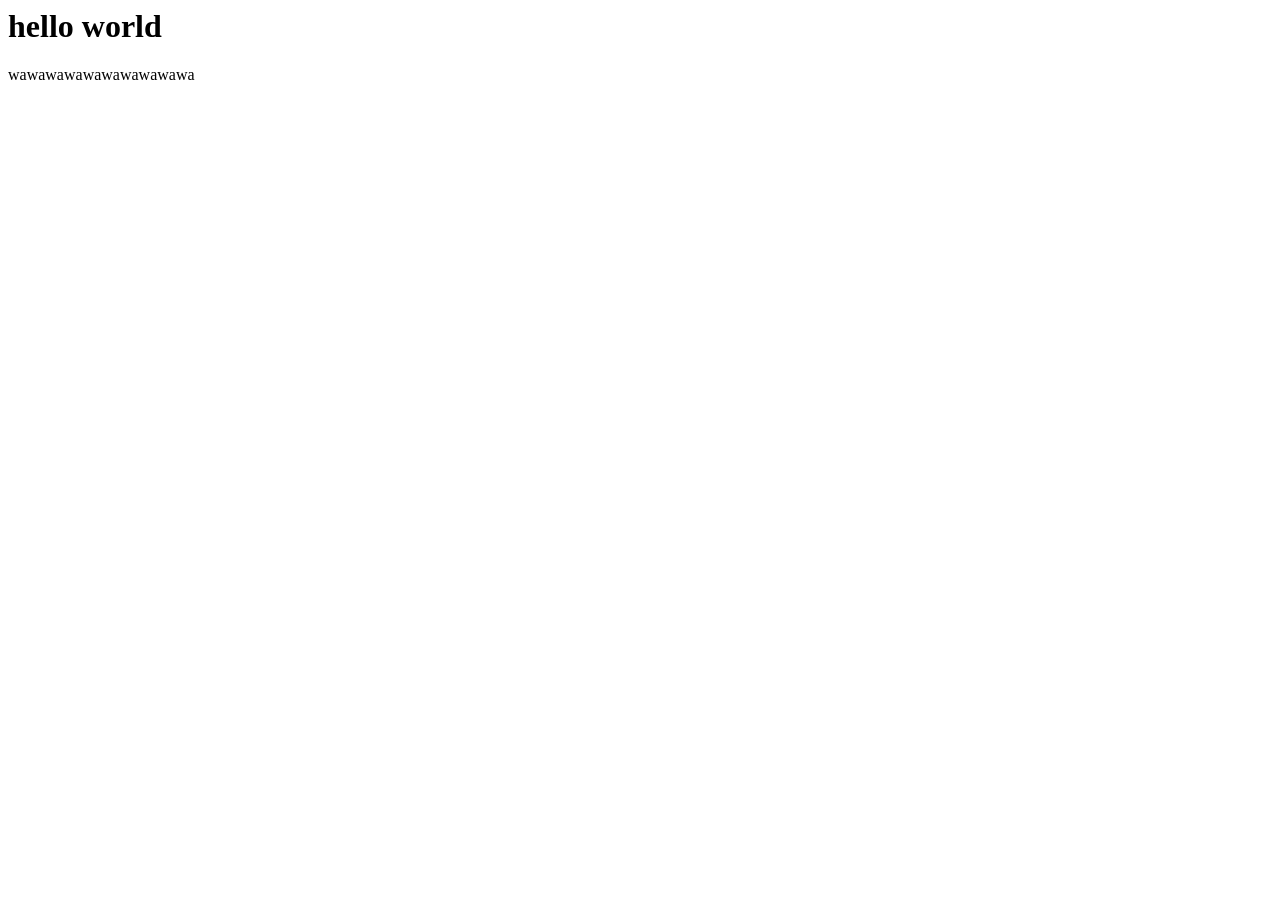
==== index.html @ 1b95c19a "initial commit" ====
<html lang="en">
<head>
    <meta charset="UTF-8">
    <meta name="viewport" content="width=device-width, initial-scale=1.0">
    <title>Document</title>
</head>
<body>
    <h1>hello world</h1>
    <p>wawawawawawawawawawa</p>
</body>
</html>
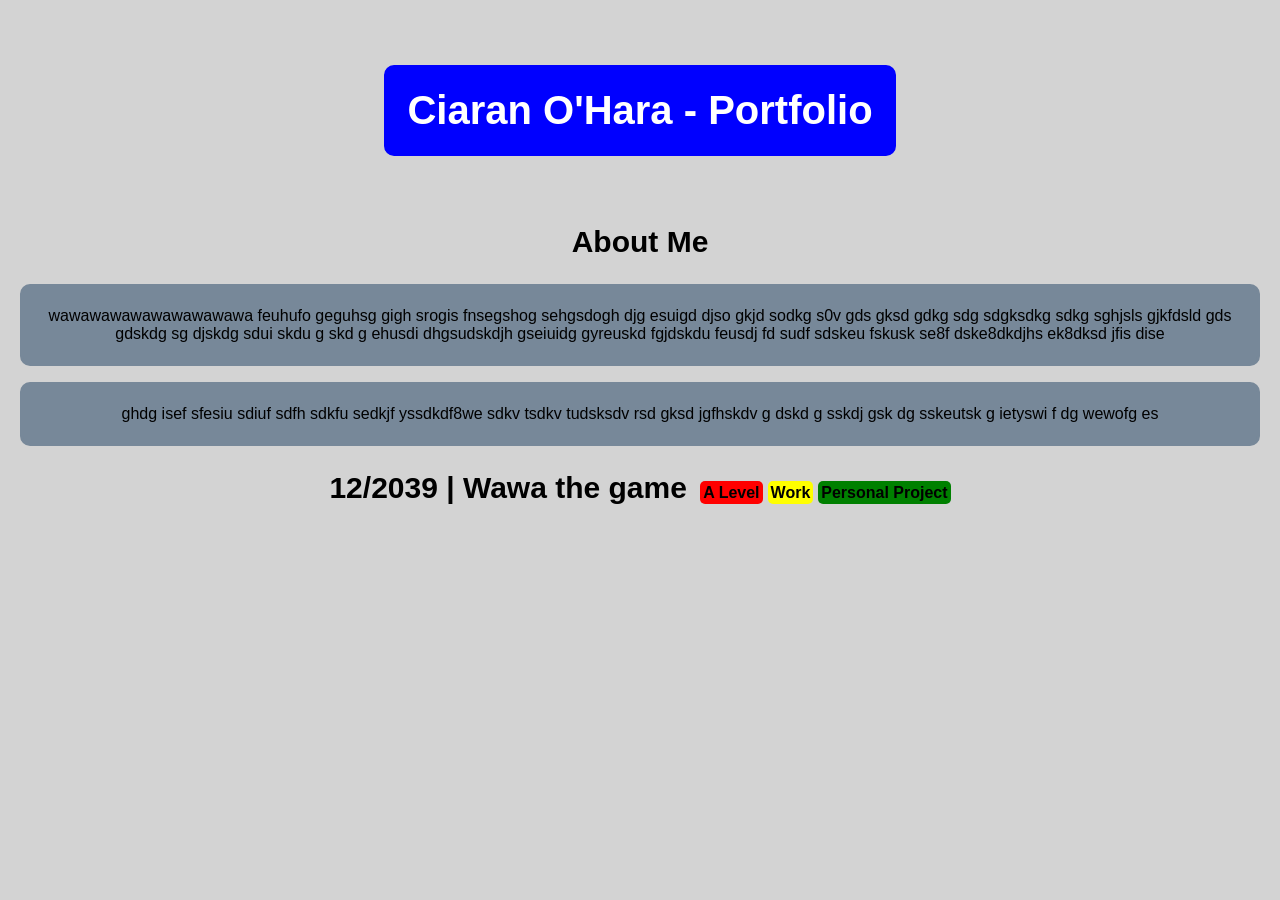
==== commit 355bdd3c: "layout testing and create entry tags" ====
--- a/index.html
+++ b/index.html
@@ -2,10 +2,24 @@
 <head>
     <meta charset="UTF-8">
     <meta name="viewport" content="width=device-width, initial-scale=1.0">
-    <title>Document</title>
+    <title>Ciaran O'Hara - Portfolio</title>
+    <link rel="stylesheet" href="styles.css">
 </head>
 <body>
-    <h1>hello world</h1>
-    <p>wawawawawawawawawawa</p>
+    <br>
+    <div style="text-align: center;">
+        <h1>Ciaran O'Hara - Portfolio</h1>
+    </div>
+    <br>
+    <h2>About Me</h2>
+    <p>wawawawawawawawawawa feuhufo geguhsg gigh srogis fnsegshog sehgsdogh djg esuigd djso gkjd sodkg s0v gds gksd gdkg sdg sdgksdkg sdkg sghjsls gjkfdsld gds
+        gdskdg sg djskdg sdui skdu g skd g ehusdi dhgsudskdjh gseiuidg gyreuskd fgjdskdu feusdj fd sudf sdskeu fskusk se8f dske8dkdjhs ek8dksd jfis dise
+    </p>
+    <p>ghdg isef sfesiu sdiuf sdfh sdkfu sedkjf yssdkdf8we sdkv tsdkv tudsksdv rsd gksd jgfhskdv g dskd g sskdj gsk dg sskeutsk g ietyswi f dg wewofg es</p>
+
+    <h2>12/2039 | Wawa the game <span id="Education">A Level</span><span id="Work">Work</span><span id="Personal">Personal Project</span></h2>
+
 </body>
-</html>+</html>
+
+<!-- url: https://cpaohara.github.io/Ciaran-OHara/ -->
--- a/styles.css
+++ b/styles.css
@@ -0,0 +1,77 @@
+body{
+    background-color: lightgray;
+    text-align: center;
+    font-family: sans-serif;
+    margin: 20px;
+}
+
+h1{
+    background-color: blue;
+    border-style: solid;
+    border-radius: 10px;
+    border-color: blue;
+    padding: 20px;
+    font-size: 40px;
+    color: white;
+    display: inline-block; /*Inline-block makes item sit in middle of page*/
+}
+
+h2{
+    font-size: 30px;
+}
+
+
+p{
+    background-color: lightslategray;
+    border-style: solid;
+    border-radius: 10px;
+    padding: 20px;
+    border-color: lightslategray;
+}
+
+#Education{
+    font-size: medium;
+    /*font-style: oblique;*/
+    background-color: red;
+    border-radius: 5px;
+    padding: 3px;
+    margin-left: 5px;
+}
+
+#Work{
+    font-size: medium;
+    /*font-style: oblique;*/
+    background-color: yellow;
+    border-radius: 5px;
+    padding: 3px;
+    margin-left: 5px;
+}
+
+#Personal{
+    font-size: medium;
+    /*font-style: oblique;*/
+    background-color: green;
+    border-radius: 5px;
+    padding: 3px;
+    margin-left: 5px;
+}
+
+/* #ALvl{
+
+}
+
+#UGrad{
+
+}
+
+#Masters{
+
+}
+
+#PersProj{
+
+}
+
+#Published{
+
+} */
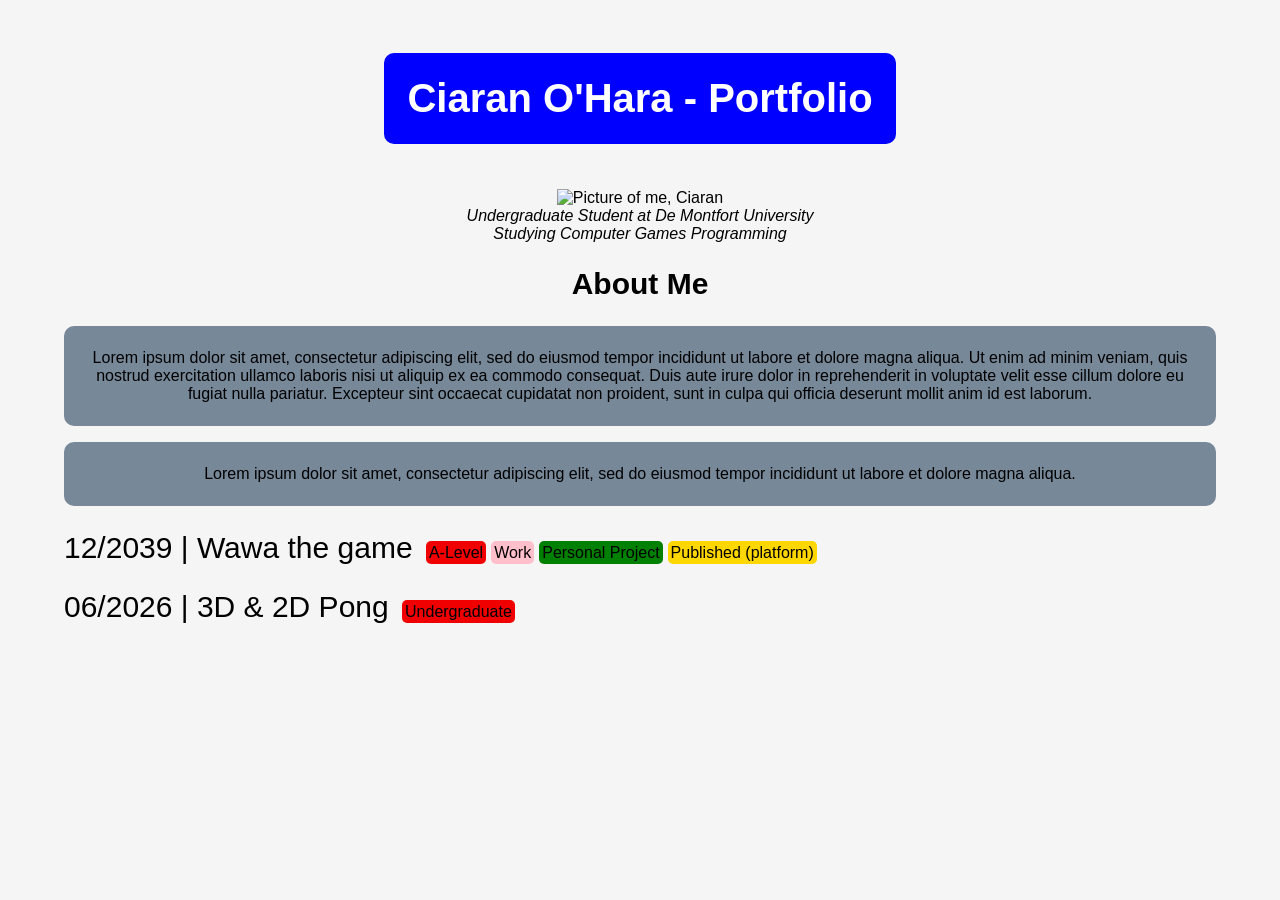
==== commit 769af020: "add more tags, and entry title position" ====
--- a/index.html
+++ b/index.html
@@ -11,13 +11,17 @@
         <h1>Ciaran O'Hara - Portfolio</h1>
     </div>
     <br>
+    <img src="..." alt="Picture of me, Ciaran">
+    <br>
+    <em>Undergraduate Student at De Montfort University<br>Studying Computer Games Programming</em>
+
     <h2>About Me</h2>
-    <p>wawawawawawawawawawa feuhufo geguhsg gigh srogis fnsegshog sehgsdogh djg esuigd djso gkjd sodkg s0v gds gksd gdkg sdg sdgksdkg sdkg sghjsls gjkfdsld gds
-        gdskdg sg djskdg sdui skdu g skd g ehusdi dhgsudskdjh gseiuidg gyreuskd fgjdskdu feusdj fd sudf sdskeu fskusk se8f dske8dkdjhs ek8dksd jfis dise
+    <p>Lorem ipsum dolor sit amet, consectetur adipiscing elit, sed do eiusmod tempor incididunt ut labore et dolore magna aliqua. Ut enim ad minim veniam, quis nostrud exercitation ullamco laboris nisi ut aliquip ex ea commodo consequat. Duis aute irure dolor in reprehenderit in voluptate velit esse cillum dolore eu fugiat nulla pariatur. Excepteur sint occaecat cupidatat non proident, sunt in culpa qui officia deserunt mollit anim id est laborum.
     </p>
-    <p>ghdg isef sfesiu sdiuf sdfh sdkfu sedkjf yssdkdf8we sdkv tsdkv tudsksdv rsd gksd jgfhskdv g dskd g sskdj gsk dg sskeutsk g ietyswi f dg wewofg es</p>
+    <p>Lorem ipsum dolor sit amet, consectetur adipiscing elit, sed do eiusmod tempor incididunt ut labore et dolore magna aliqua.</p>
 
-    <h2>12/2039 | Wawa the game <span id="Education">A Level</span><span id="Work">Work</span><span id="Personal">Personal Project</span></h2>
+    <h2 id="entry">12/2039 | Wawa the game <span id="education">A-Level</span><span id="work">Work</span><span id="personal">Personal Project</span><span id="published">Published (platform)</span></h2>
+    <h2 id="entry">06/2026 | 3D & 2D Pong <span id="education">Undergraduate</span></h2>
 
 </body>
 </html>
--- a/styles.css
+++ b/styles.css
@@ -1,8 +1,10 @@
 body{
-    background-color: lightgray;
+    background-color: whitesmoke; /*#FFF8E7*/
+    color: black;
     text-align: center;
     font-family: sans-serif;
-    margin: 20px;
+    margin-left: 5%; /*margin: 40px;*/
+    margin-right: 5%;
 }
 
 h1{
@@ -20,6 +22,11 @@
     font-size: 30px;
 }
 
+#entry{
+    text-align: left;
+    font-size: 30px;
+    font-weight: normal;
+}
 
 p{
     background-color: lightslategray;
@@ -29,25 +36,26 @@
     border-color: lightslategray;
 }
 
-#Education{
+/*CSS for tags with respective IDs (used in <span>)*/
+#education{
     font-size: medium;
     /*font-style: oblique;*/
-    background-color: red;
+    background-color: rgb(240, 0, 0);
     border-radius: 5px;
     padding: 3px;
     margin-left: 5px;
 }
 
-#Work{
+#work{
     font-size: medium;
     /*font-style: oblique;*/
-    background-color: yellow;
+    background-color: pink;
     border-radius: 5px;
     padding: 3px;
     margin-left: 5px;
 }
 
-#Personal{
+#personal{
     font-size: medium;
     /*font-style: oblique;*/
     background-color: green;
@@ -56,22 +64,11 @@
     margin-left: 5px;
 }
 
-/* #ALvl{
-
+#published{
+    font-size: medium;
+    /*font-style: oblique;*/
+    background-color: gold;
+    border-radius: 5px;
+    padding: 3px;
+    margin-left: 5px;
 }
-
-#UGrad{
-
-}
-
-#Masters{
-
-}
-
-#PersProj{
-
-}
-
-#Published{
-
-} */
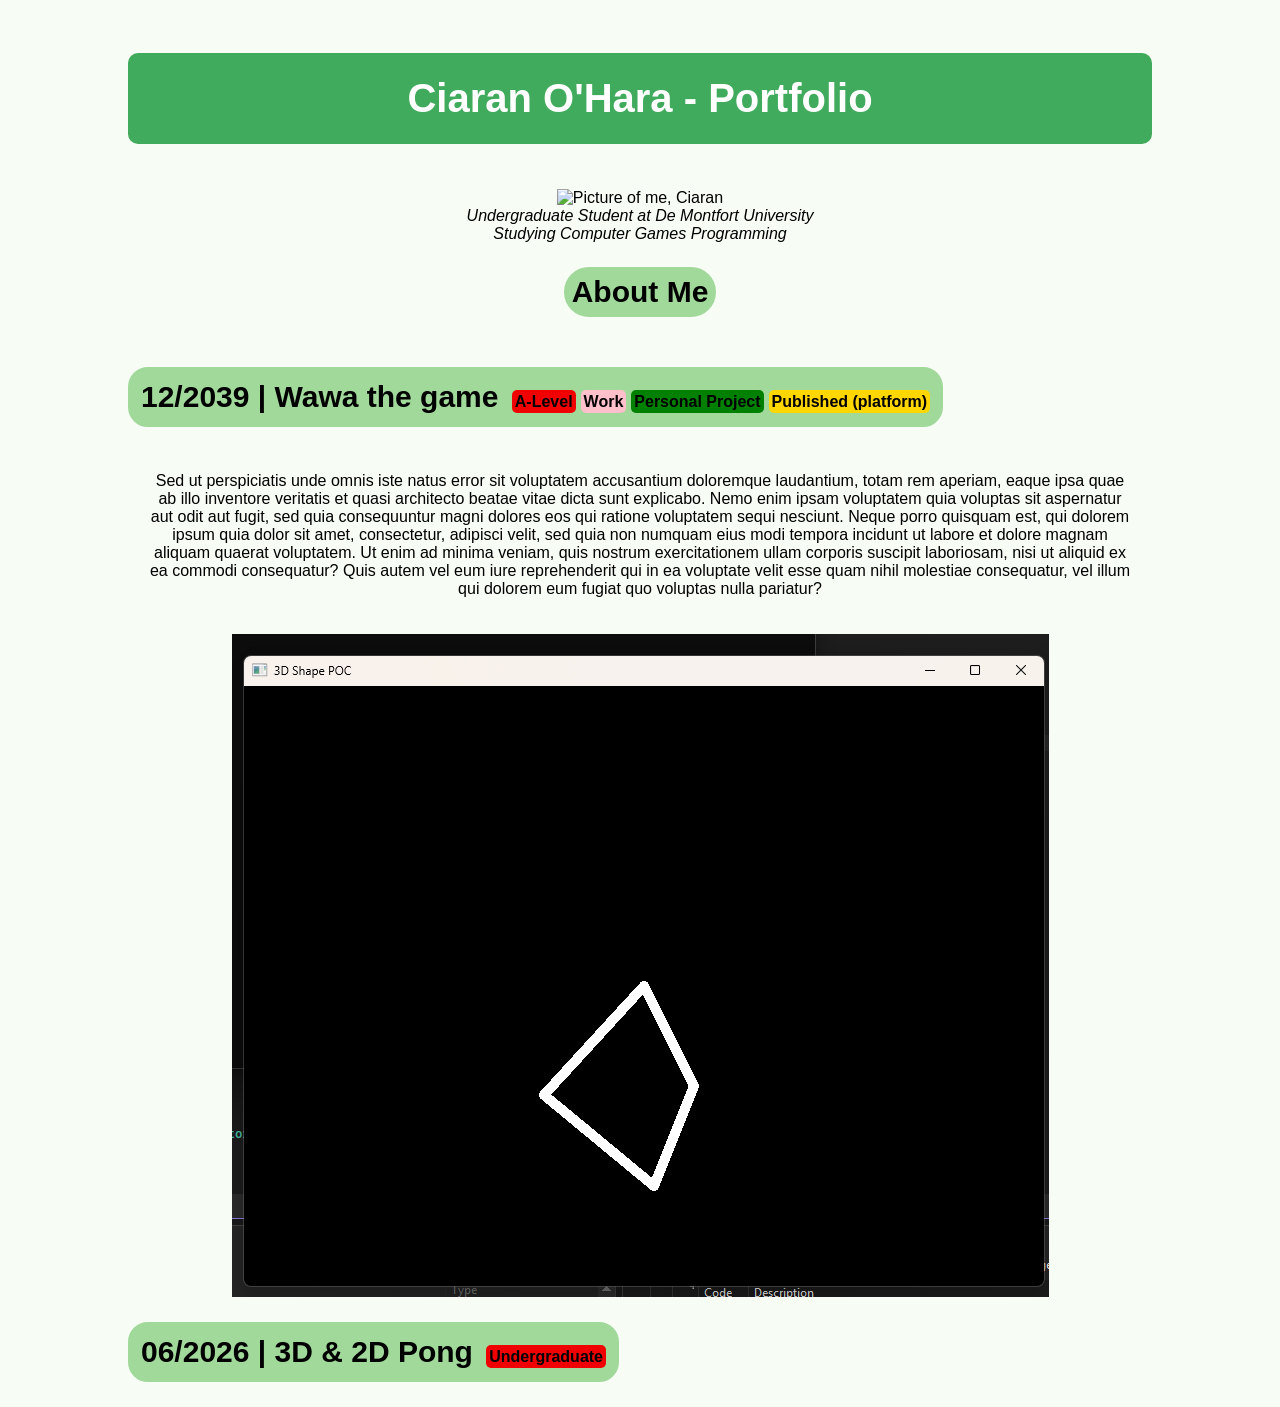
==== commit 6fd8478b: "Change colour palette and layout. Add example text content and image" ====
--- a/index.html
+++ b/index.html
@@ -15,13 +15,23 @@
     <br>
     <em>Undergraduate Student at De Montfort University<br>Studying Computer Games Programming</em>
 
-    <h2>About Me</h2>
-    <p>Lorem ipsum dolor sit amet, consectetur adipiscing elit, sed do eiusmod tempor incididunt ut labore et dolore magna aliqua. Ut enim ad minim veniam, quis nostrud exercitation ullamco laboris nisi ut aliquip ex ea commodo consequat. Duis aute irure dolor in reprehenderit in voluptate velit esse cillum dolore eu fugiat nulla pariatur. Excepteur sint occaecat cupidatat non proident, sunt in culpa qui officia deserunt mollit anim id est laborum.
-    </p>
-    <p>Lorem ipsum dolor sit amet, consectetur adipiscing elit, sed do eiusmod tempor incididunt ut labore et dolore magna aliqua.</p>
+    <div>
+        <h2 id="entryCenter">About Me</h2>
+    </div>
 
-    <h2 id="entry">12/2039 | Wawa the game <span id="education">A-Level</span><span id="work">Work</span><span id="personal">Personal Project</span><span id="published">Published (platform)</span></h2>
-    <h2 id="entry">06/2026 | 3D & 2D Pong <span id="education">Undergraduate</span></h2>
+    <div>
+        <h2 id="entry">12/2039 | Wawa the game <span id="education">A-Level</span><span id="work">Work</span><span id="personal">Personal Project</span><span id="published">Published (platform)</span></h2>
+        <p>
+            Sed ut perspiciatis unde omnis iste natus error sit voluptatem accusantium doloremque laudantium, totam rem aperiam, eaque ipsa quae ab illo inventore veritatis et quasi architecto beatae vitae dicta sunt explicabo. Nemo enim ipsam voluptatem quia voluptas sit aspernatur aut odit aut fugit, sed quia consequuntur magni dolores eos qui ratione voluptatem sequi nesciunt. Neque porro quisquam est, qui dolorem ipsum quia dolor sit amet, consectetur, adipisci velit, sed quia non numquam eius modi tempora incidunt ut labore et dolore magnam aliquam quaerat voluptatem. Ut enim ad minima veniam, quis nostrum exercitationem ullam corporis suscipit laboriosam, nisi ut aliquid ex ea commodi consequatur? Quis autem vel eum iure reprehenderit qui in ea voluptate velit esse quam nihil molestiae consequatur, vel illum qui dolorem eum fugiat quo voluptas nulla pariatur?
+        </p>
+        <img src="media/images/test1.png" alt="Image of gameplay on level one">
+    </div>
+
+    <div>
+        <h2 id="entry">06/2026 | 3D & 2D Pong <span id="education">Undergraduate</span></h2>
+    </div> 
+
+
 
 </body>
 </html>
--- a/styles.css
+++ b/styles.css
@@ -1,39 +1,50 @@
 body{
-    background-color: whitesmoke; /*#FFF8E7*/
+    background-color: #f7fcf5; /*#FFF8E7*/
     color: black;
     text-align: center;
-    font-family: sans-serif;
-    margin-left: 5%; /*margin: 40px;*/
-    margin-right: 5%;
+    font-family: sans-serif ;
+    margin-left: 10%; /*margin: 40px;*/
+    margin-right: 10%;
 }
 
 h1{
-    background-color: blue;
+    background-color: #41ab5d;
     border-style: solid;
     border-radius: 10px;
-    border-color: blue;
+    border-color: #41ab5d;
     padding: 20px;
     font-size: 40px;
     color: white;
-    display: inline-block; /*Inline-block makes item sit in middle of page*/
+    /*display: inline-block; /*Inline-block makes item sit in middle of page*/
 }
 
-h2{
+#entryCenter{
     font-size: 30px;
+    border-style: solid;
+    border-radius: 40px;
+    border-color: #a1d99b;
+    background-color: #a1d99b;
+    padding: 5px;
+    display: inline-block;
 }
 
 #entry{
     text-align: left;
     font-size: 30px;
-    font-weight: normal;
+    border-style: solid;
+    border-radius: 20px;
+    border-color: #a1d99b;
+    background-color: #a1d99b;
+    padding: 10px;
+    width: fit-content;
 }
 
 p{
-    background-color: lightslategray;
-    border-style: solid;
+    /*background-color: rgb(201, 201, 201); /*lightslategray*/
+    /*border-style: solid;
     border-radius: 10px;
+    border-color: rgb(201, 201, 201);*/
     padding: 20px;
-    border-color: lightslategray;
 }
 
 /*CSS for tags with respective IDs (used in <span>)*/
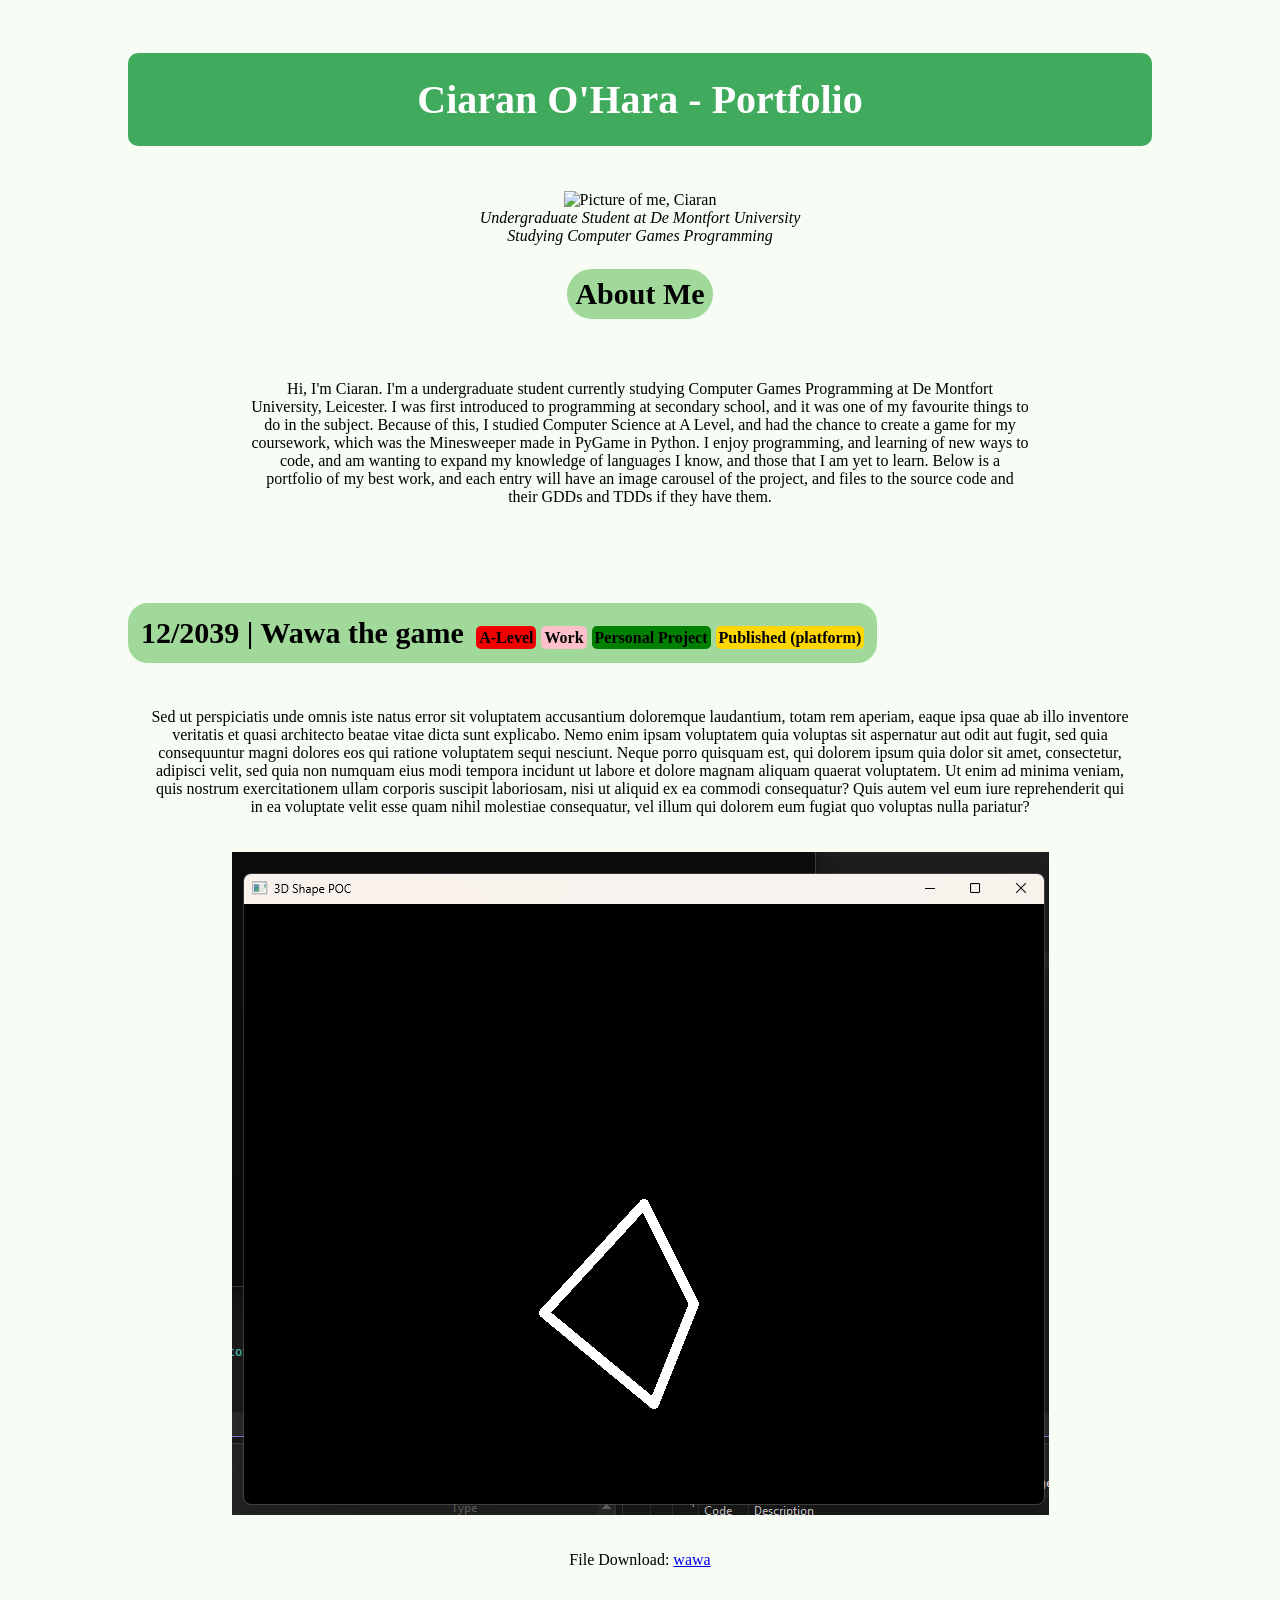
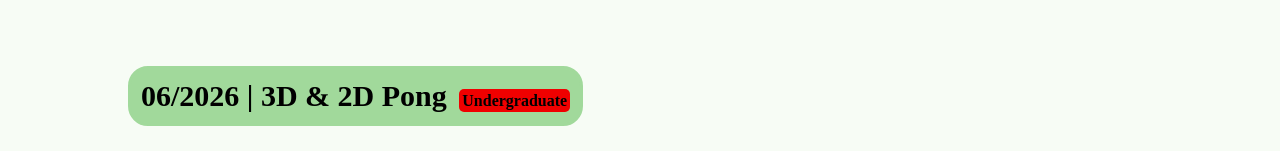
==== commit b37dfa99: "Start 'about me' section, add placeholder for file download/ view document" ====
--- a/index.html
+++ b/index.html
@@ -17,7 +17,18 @@
 
     <div>
         <h2 id="entryCenter">About Me</h2>
+
+        <p style="margin-left: 10%; margin-right: 10%;">
+            Hi, I'm Ciaran. I'm a undergraduate student currently studying Computer Games Programming at De Montfort University, Leicester. I was first introduced to programming at secondary
+            school, and it was one of my favourite things to do in the subject. Because of this, I studied Computer Science at A Level, and had the chance to create a game for my coursework,
+            which was the Minesweeper made in PyGame in Python. I enjoy programming, and learning of new ways to code, and am wanting to expand my knowledge of languages I know, and those
+            that I am yet to learn. Below is a portfolio of my best work, and each entry will have an image carousel of the project, and files to the source code and their GDDs and TDDs if
+            they have them.
+        </p>
     </div>
+
+    <br>
+    <br>
 
     <div>
         <h2 id="entry">12/2039 | Wawa the game <span id="education">A-Level</span><span id="work">Work</span><span id="personal">Personal Project</span><span id="published">Published (platform)</span></h2>
@@ -25,7 +36,11 @@
             Sed ut perspiciatis unde omnis iste natus error sit voluptatem accusantium doloremque laudantium, totam rem aperiam, eaque ipsa quae ab illo inventore veritatis et quasi architecto beatae vitae dicta sunt explicabo. Nemo enim ipsam voluptatem quia voluptas sit aspernatur aut odit aut fugit, sed quia consequuntur magni dolores eos qui ratione voluptatem sequi nesciunt. Neque porro quisquam est, qui dolorem ipsum quia dolor sit amet, consectetur, adipisci velit, sed quia non numquam eius modi tempora incidunt ut labore et dolore magnam aliquam quaerat voluptatem. Ut enim ad minima veniam, quis nostrum exercitationem ullam corporis suscipit laboriosam, nisi ut aliquid ex ea commodi consequatur? Quis autem vel eum iure reprehenderit qui in ea voluptate velit esse quam nihil molestiae consequatur, vel illum qui dolorem eum fugiat quo voluptas nulla pariatur?
         </p>
         <img src="media/images/test1.png" alt="Image of gameplay on level one">
+        <p>File Download: <a href="media/images/test.png">wawa</a></p>
     </div>
+
+    <br>
+    <br>
 
     <div>
         <h2 id="entry">06/2026 | 3D & 2D Pong <span id="education">Undergraduate</span></h2>
--- a/styles.css
+++ b/styles.css
@@ -2,7 +2,7 @@
     background-color: #f7fcf5; /*#FFF8E7*/
     color: black;
     text-align: center;
-    font-family: sans-serif ;
+    font-family: Georgia;
     margin-left: 10%; /*margin: 40px;*/
     margin-right: 10%;
 }
@@ -44,6 +44,7 @@
     /*border-style: solid;
     border-radius: 10px;
     border-color: rgb(201, 201, 201);*/
+    font-family: Verdana;
     padding: 20px;
 }
 
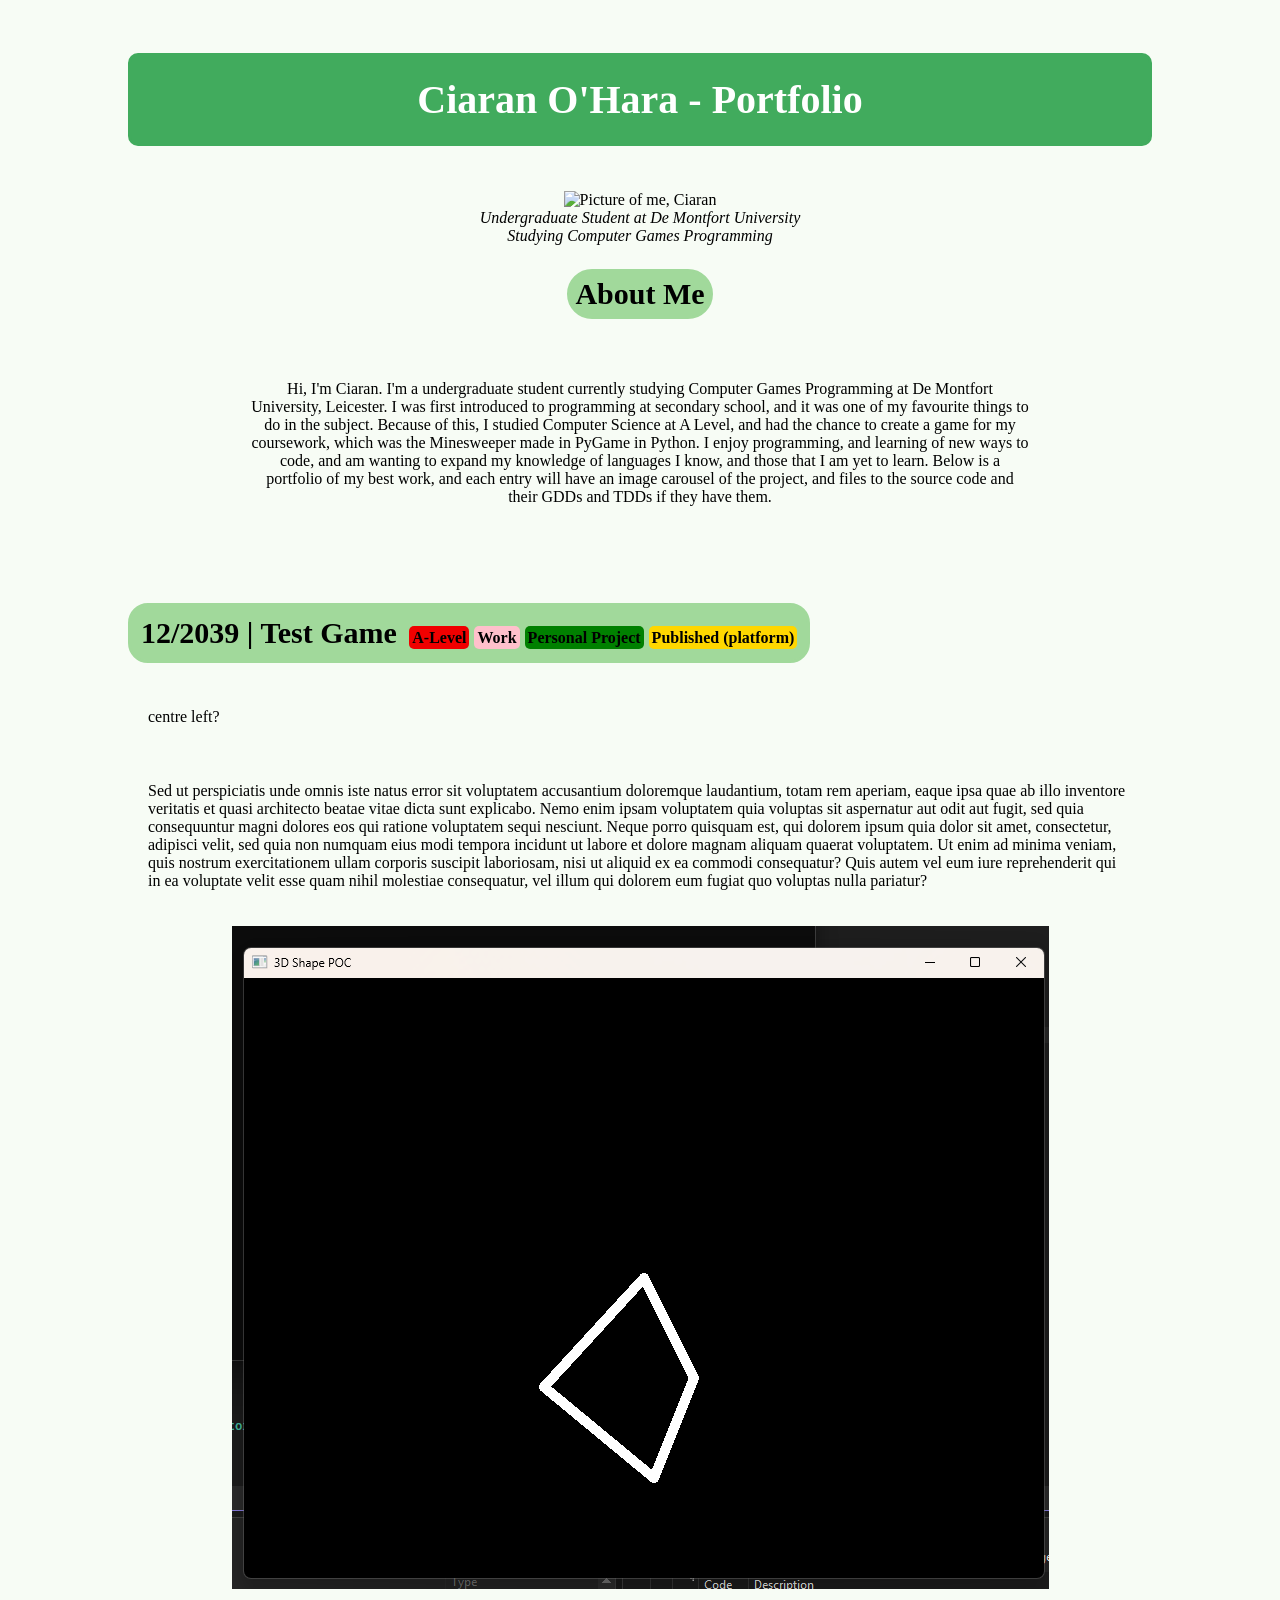
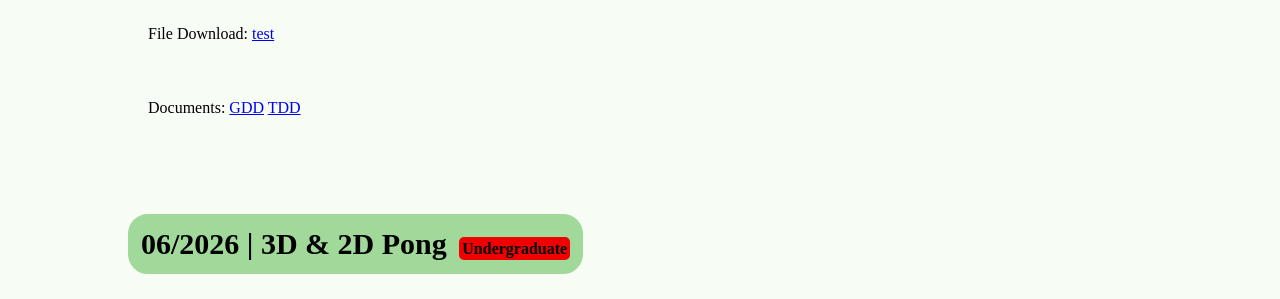
==== commit 8dde89fd: "change style sheet and contents of page" ====
--- a/index.html
+++ b/index.html
@@ -18,7 +18,7 @@
     <div>
         <h2 id="entryCenter">About Me</h2>
 
-        <p style="margin-left: 10%; margin-right: 10%;">
+        <p style="margin-left: 10%; margin-right: 10%; text-align: center;">
             Hi, I'm Ciaran. I'm a undergraduate student currently studying Computer Games Programming at De Montfort University, Leicester. I was first introduced to programming at secondary
             school, and it was one of my favourite things to do in the subject. Because of this, I studied Computer Science at A Level, and had the chance to create a game for my coursework,
             which was the Minesweeper made in PyGame in Python. I enjoy programming, and learning of new ways to code, and am wanting to expand my knowledge of languages I know, and those
@@ -31,12 +31,18 @@
     <br>
 
     <div>
-        <h2 id="entry">12/2039 | Wawa the game <span id="education">A-Level</span><span id="work">Work</span><span id="personal">Personal Project</span><span id="published">Published (platform)</span></h2>
+        <h2 id="entry">12/2039 | Test Game <span id="education">A-Level</span><span id="work">Work</span><span id="personal">Personal Project</span><span id="published">Published (platform)</span></h2>
+        <p>centre left?</p>
         <p>
-            Sed ut perspiciatis unde omnis iste natus error sit voluptatem accusantium doloremque laudantium, totam rem aperiam, eaque ipsa quae ab illo inventore veritatis et quasi architecto beatae vitae dicta sunt explicabo. Nemo enim ipsam voluptatem quia voluptas sit aspernatur aut odit aut fugit, sed quia consequuntur magni dolores eos qui ratione voluptatem sequi nesciunt. Neque porro quisquam est, qui dolorem ipsum quia dolor sit amet, consectetur, adipisci velit, sed quia non numquam eius modi tempora incidunt ut labore et dolore magnam aliquam quaerat voluptatem. Ut enim ad minima veniam, quis nostrum exercitationem ullam corporis suscipit laboriosam, nisi ut aliquid ex ea commodi consequatur? Quis autem vel eum iure reprehenderit qui in ea voluptate velit esse quam nihil molestiae consequatur, vel illum qui dolorem eum fugiat quo voluptas nulla pariatur?
+            Sed ut perspiciatis unde omnis iste natus error sit voluptatem accusantium doloremque laudantium, totam rem aperiam, eaque ipsa quae ab illo inventore veritatis et quasi architecto 
+            beatae vitae dicta sunt explicabo. Nemo enim ipsam voluptatem quia voluptas sit aspernatur aut odit aut fugit, sed quia consequuntur magni dolores eos qui ratione voluptatem sequi 
+            nesciunt. Neque porro quisquam est, qui dolorem ipsum quia dolor sit amet, consectetur, adipisci velit, sed quia non numquam eius modi tempora incidunt ut labore et dolore magnam 
+            aliquam quaerat voluptatem. Ut enim ad minima veniam, quis nostrum exercitationem ullam corporis suscipit laboriosam, nisi ut aliquid ex ea commodi consequatur? Quis autem vel eum 
+            iure reprehenderit qui in ea voluptate velit esse quam nihil molestiae consequatur, vel illum qui dolorem eum fugiat quo voluptas nulla pariatur?
         </p>
         <img src="media/images/test1.png" alt="Image of gameplay on level one">
-        <p>File Download: <a href="media/images/test.png">wawa</a></p>
+        <p>File Download: <a href="media/images/test.png">test</a></p>
+        <p>Documents: <a href="...">GDD</a> <a href="...">TDD</a></p>
     </div>
 
     <br>
--- a/styles.css
+++ b/styles.css
@@ -46,6 +46,7 @@
     border-color: rgb(201, 201, 201);*/
     font-family: Verdana;
     padding: 20px;
+    text-align: left;
 }
 
 /*CSS for tags with respective IDs (used in <span>)*/
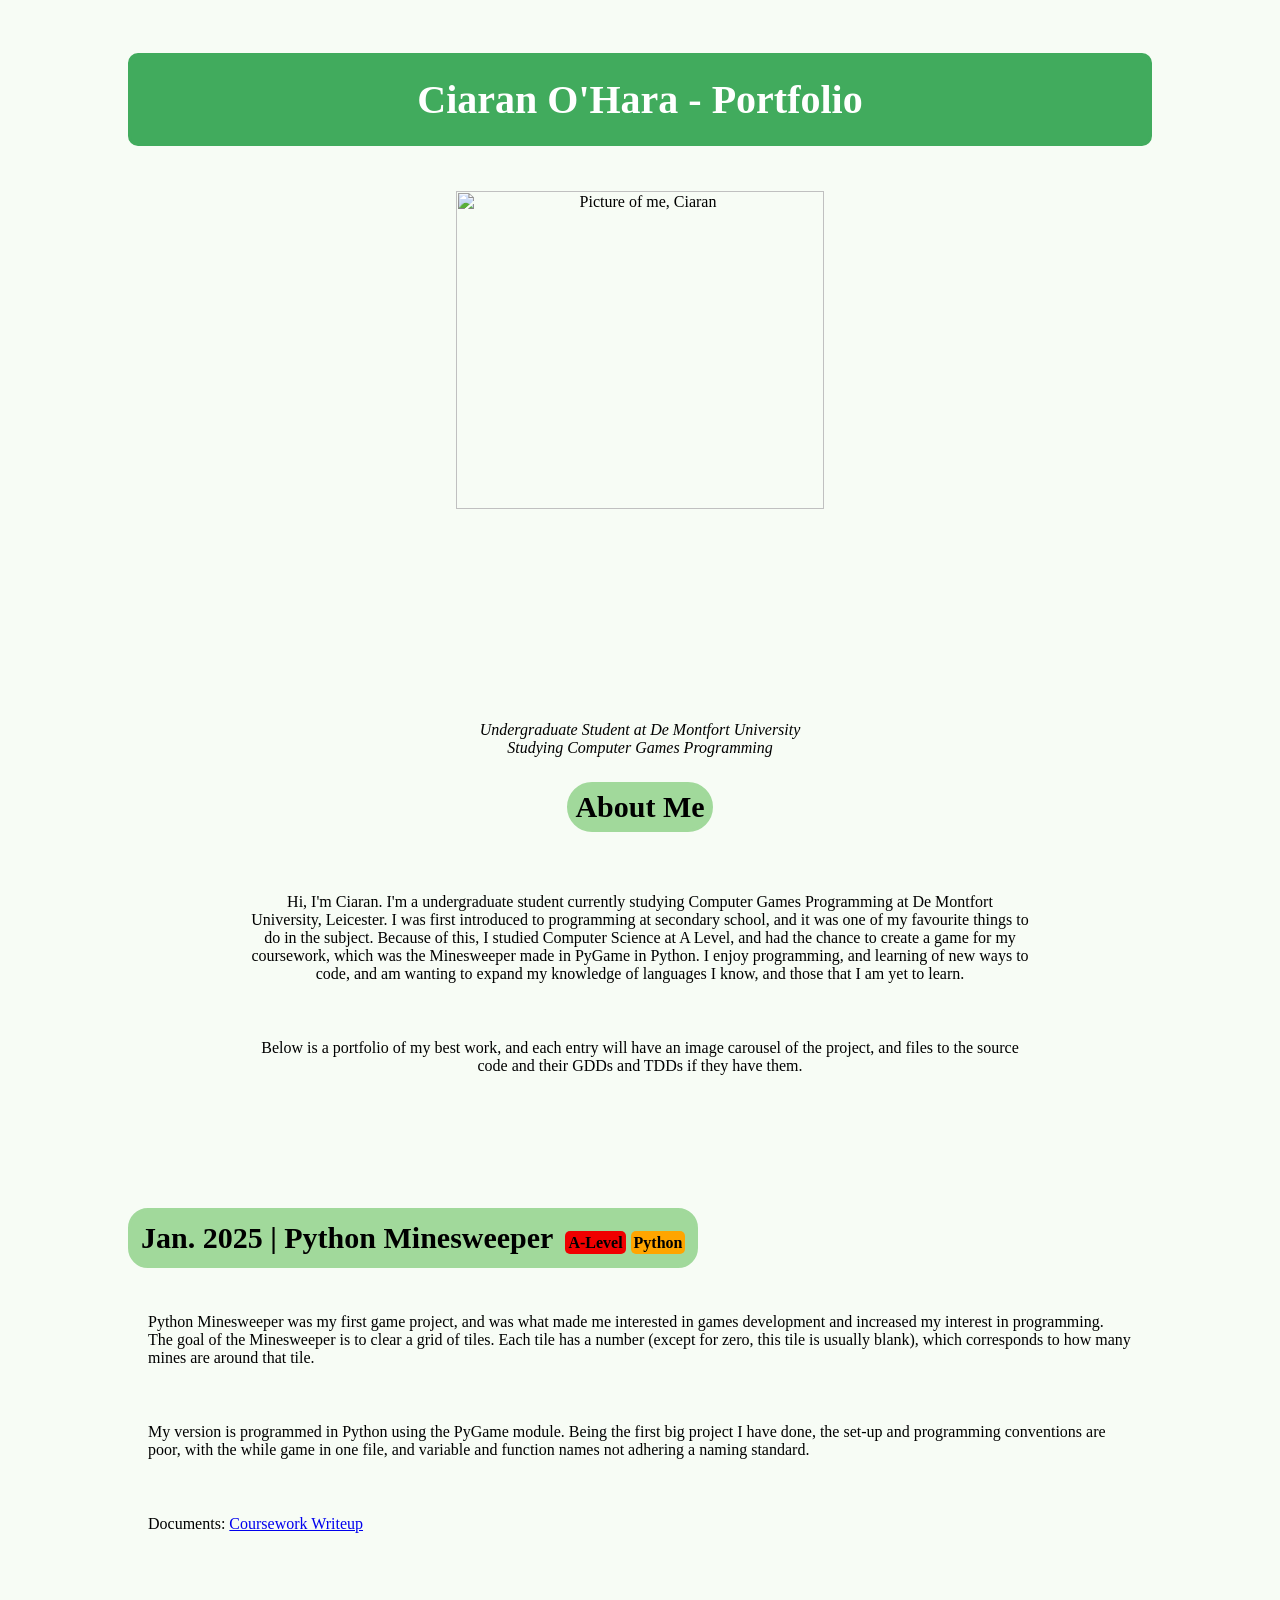
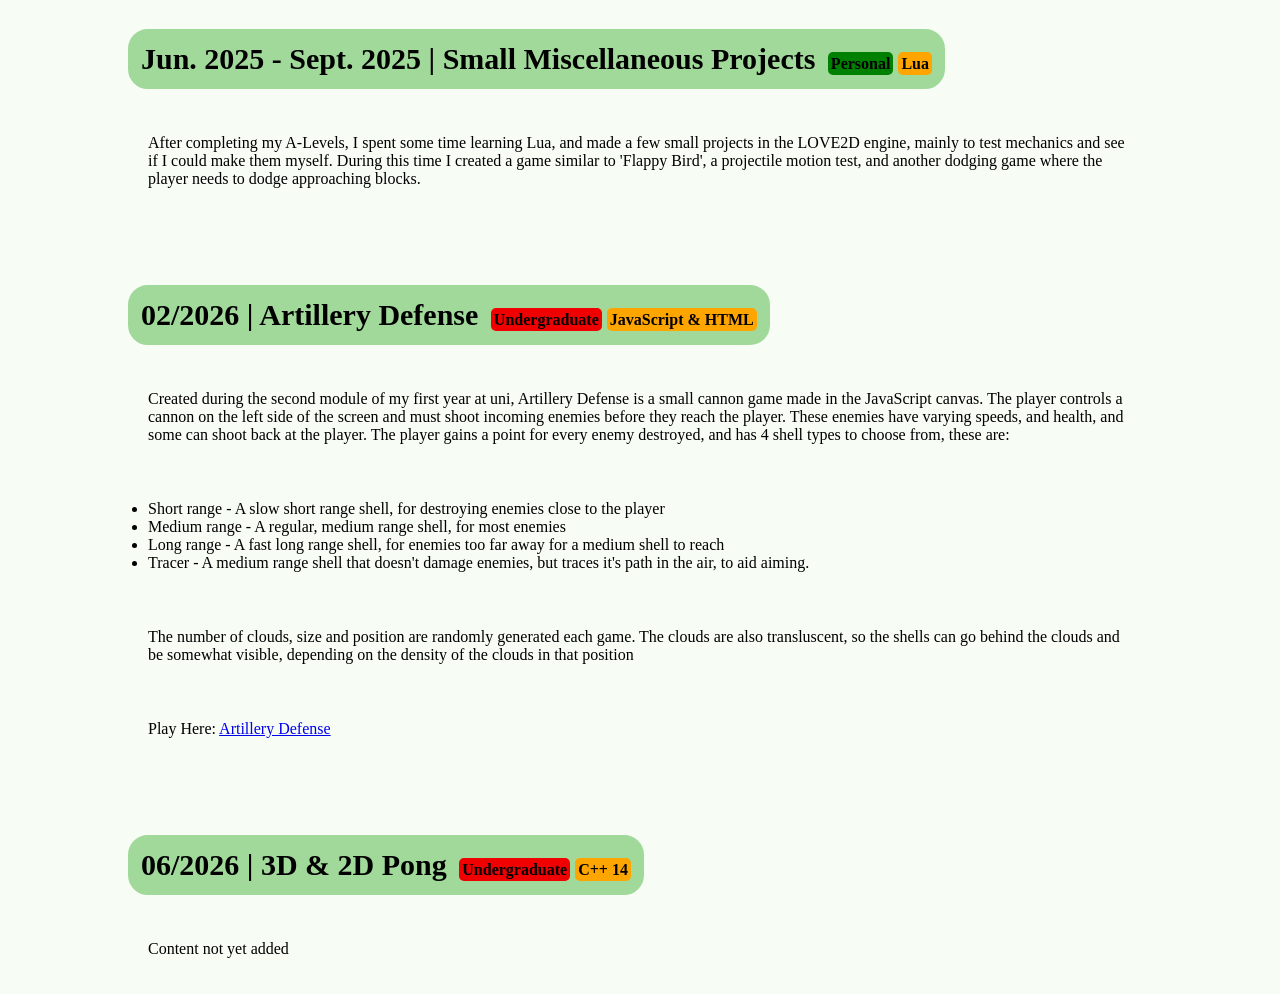
==== commit 2339fe6e: "add more content, ready to merge with main" ====
--- a/index.html
+++ b/index.html
@@ -22,7 +22,10 @@
             Hi, I'm Ciaran. I'm a undergraduate student currently studying Computer Games Programming at De Montfort University, Leicester. I was first introduced to programming at secondary
             school, and it was one of my favourite things to do in the subject. Because of this, I studied Computer Science at A Level, and had the chance to create a game for my coursework,
             which was the Minesweeper made in PyGame in Python. I enjoy programming, and learning of new ways to code, and am wanting to expand my knowledge of languages I know, and those
-            that I am yet to learn. Below is a portfolio of my best work, and each entry will have an image carousel of the project, and files to the source code and their GDDs and TDDs if
+            that I am yet to learn.
+        </p>
+        <p style="margin-left: 10%; margin-right: 10%; text-align: center;">
+            Below is a portfolio of my best work, and each entry will have an image carousel of the project, and files to the source code and their GDDs and TDDs if
             they have them.
         </p>
     </div>
@@ -30,8 +33,8 @@
     <br>
     <br>
 
-    <div>
-        <h2 id="entry">12/2039 | Test Game <span id="education">A-Level</span><span id="work">Work</span><span id="personal">Personal Project</span><span id="published">Published (platform)</span></h2>
+    <!-- <div>
+        <h2 id="entry">12/2039 | Test Game <span id="education">A-Level</span><span id="work">Work</span><span id="personal">Personal Project</span><span id="published">Published (platform)</span><span id="language">Assembly</span></h2>
         <p>centre left?</p>
         <p>
             Sed ut perspiciatis unde omnis iste natus error sit voluptatem accusantium doloremque laudantium, totam rem aperiam, eaque ipsa quae ab illo inventore veritatis et quasi architecto 
@@ -41,15 +44,82 @@
             iure reprehenderit qui in ea voluptate velit esse quam nihil molestiae consequatur, vel illum qui dolorem eum fugiat quo voluptas nulla pariatur?
         </p>
         <img src="media/images/test1.png" alt="Image of gameplay on level one">
-        <p>File Download: <a href="media/images/test.png">test</a></p>
+        <p>File Download: <a href="media/images/test.png" download="Image">test</a></p>
         <p>Documents: <a href="...">GDD</a> <a href="...">TDD</a></p>
+    </div> -->
+
+    <br>
+    <br>
+
+    <div>
+        <h2 id="entry">Jan. 2025 | Python Minesweeper <span id="education">A-Level</span><span id="language">Python</span></h2>
+
+        <p>
+            Python Minesweeper was my first game project, and was what made me interested in games development and increased
+            my interest in programming. The goal of the Minesweeper is to clear a grid of tiles. Each tile has a number
+            (except for zero, this tile is usually blank), which corresponds to how many mines are around that tile.
+        </p>
+
+        <p>
+            My version is programmed in Python using the PyGame module. Being the first big project I have done, the set-up
+            and programming conventions are poor, with the while game in one file, and variable and function names not
+            adhering a naming standard.
+        </p>
+        <p>Documents: <a href="./media/documents/Coursework Writeup - Minesweeper.pdf" target="_blank">Coursework Writeup</a></p>
     </div>
 
     <br>
     <br>
 
     <div>
-        <h2 id="entry">06/2026 | 3D & 2D Pong <span id="education">Undergraduate</span></h2>
+        <h2 id="entry">Jun. 2025 - Sept. 2025 | Small Miscellaneous Projects <span id="personal">Personal</span><span id="language">Lua</span></h2>
+        
+        <p>
+        After completing my A-Levels, I spent some time learning Lua, and made a few small projects in the LOVE2D engine, 
+        mainly to test mechanics and see if I could make them myself. During this time I created a game similar to 
+        'Flappy Bird', a projectile motion test, and another dodging game where the player needs to dodge approaching blocks.
+        </p>
+
+    </div>
+
+    <br>
+    <br>
+
+
+    <div>
+        <h2 id="entry">02/2026 | Artillery Defense <span id="education">Undergraduate</span><span id="language">JavaScript & HTML</span></h2>
+
+        <p>
+            Created during the second module of my first year at uni, Artillery Defense is a small cannon game made in the
+            JavaScript canvas. The player controls a cannon on the left side of the screen and must shoot incoming enemies
+            before they reach the player. These enemies have varying speeds, and health, and some can shoot back at the player.
+            The player gains a point for every enemy destroyed, and has 4 shell types to choose from, these are:
+        </p>
+
+        <ul>
+            <li>Short range - A slow short range shell, for destroying enemies close to the player</li>
+            <li>Medium range - A regular, medium range shell, for most enemies</li>
+            <li>Long range - A fast long range shell, for enemies too far away for a medium shell to reach</li>
+            <li>Tracer - A medium range shell that doesn't damage enemies, but traces it's path in the air, to aid aiming.</li>
+        </ul>
+
+        <p>
+            The number of clouds, size and position are randomly generated each game. The clouds are also transluscent, so
+            the shells can go behind the clouds and be somewhat visible, depending on the density of the clouds in that position
+        </p>
+
+        <p>Play Here: <a href="./artillerydefense/index.html" target="_blank">Artillery Defense</a></p>
+    </div> 
+
+    <br>
+    <br>
+
+    <div>
+        <h2 id="entry">06/2026 | 3D & 2D Pong <span id="education">Undergraduate</span><span id="language">C++ 14</span></h2>
+
+        <p>
+            Content not yet added
+        </p>
     </div> 
 
 
--- a/styles.css
+++ b/styles.css
@@ -49,6 +49,20 @@
     text-align: left;
 }
 
+ul{
+    /*background-color: rgb(201, 201, 201); /*lightslategray*/
+    /*border-style: solid;
+    border-radius: 10px;
+    border-color: rgb(201, 201, 201);*/
+    font-family: Verdana;
+    padding: 20px;
+    text-align: left;
+}
+
+img{
+    width: 60%;
+}
+
 /*CSS for tags with respective IDs (used in <span>)*/
 #education{
     font-size: medium;
@@ -85,3 +99,12 @@
     padding: 3px;
     margin-left: 5px;
 }
+
+#language{
+    font-size: medium;
+    /*font-style: oblique;*/
+    background-color: orange;
+    border-radius: 5px;
+    padding: 3px;
+    margin-left: 5px;
+}
